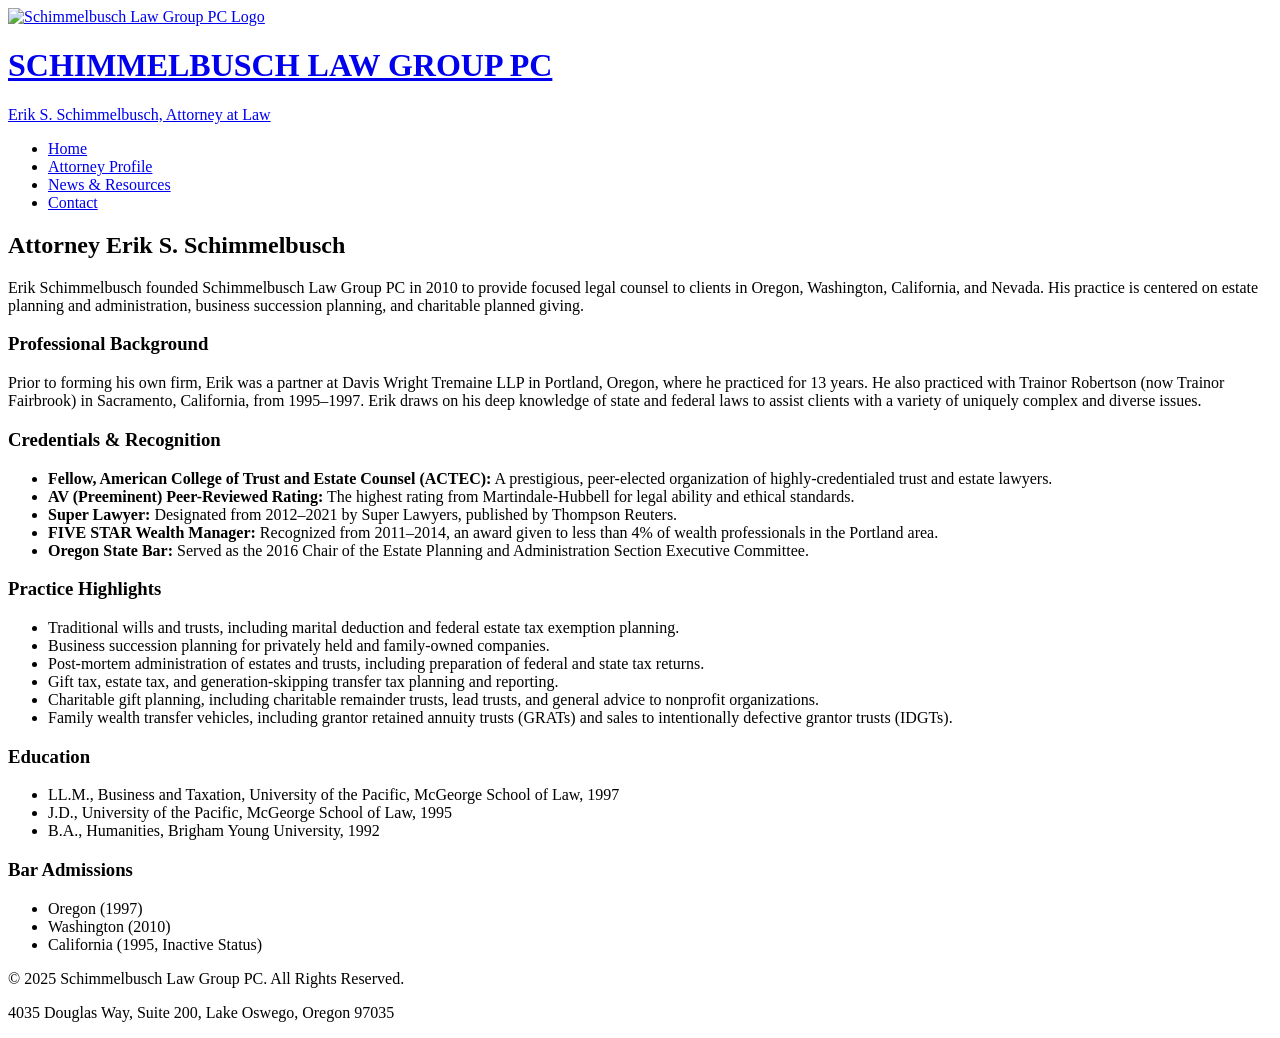
==== attorney.html @ 34c7da97 "Create attorney.html" ====
<!DOCTYPE html>
<html lang="en">
<head>
    <meta charset="UTF-8">
    <meta name="viewport" content="width=device-width, initial-scale=1.0">
    <title>Attorney Erik S. Schimmelbusch | Schimmelbusch Law Group PC</title>
    <meta name="description" content="Meet Erik S. Schimmelbusch, founder of Schimmelbusch Law Group PC. An experienced attorney in estate planning, an ACTEC Fellow, and a multi-year Super Lawyer recipient.">
    <link rel="stylesheet" href="style.css">
    <link rel="preconnect" href="https://fonts.googleapis.com">
    <link rel="preconnect" href="https://fonts.gstatic.com" crossorigin>
    <link href="https://fonts.googleapis.com/css2?family=Lora:wght@400;700&family=Roboto:wght@300;400&display=swap" rel="stylesheet">
</head>
<body>
    <header class="main-header">
        <div class="container">
            <a href="index.html" class="logo-link">
                <img src="https://qtrypzzcjebvfcihiynt.supabase.co/storage/v1/object/public/base44-prod/public/fba9cc76a_Schimmelbusch-Logo.jpg" alt="Schimmelbusch Law Group PC Logo" class="logo-image">
                <div class="logo-text">
                    <h1>SCHIMMELBUSCH LAW GROUP PC</h1>
                    <p>Erik S. Schimmelbusch, Attorney at Law</p>
                </div>
            </a>
            <nav class="main-nav">
                <ul>
                    <li><a href="index.html">Home</a></li>
                    <li><a href="attorney.html" class="active">Attorney Profile</a></li>
                    <li><a href="news.html">News & Resources</a></li>
                    <li><a href="contact.html">Contact</a></li>
                </ul>
            </nav>
        </div>
    </header>

    <main>
        <section class="content-page">
            <div class="container">
                <h2>Attorney Erik S. Schimmelbusch</h2>
                <p class="intro-paragraph">
                    Erik Schimmelbusch founded Schimmelbusch Law Group PC in 2010 to provide focused legal counsel to clients in Oregon, Washington, California, and Nevada. His practice is centered on estate planning and administration, business succession planning, and charitable planned giving.
                </p>

                <h3>Professional Background</h3>
                <p>Prior to forming his own firm, Erik was a partner at Davis Wright Tremaine LLP in Portland, Oregon, where he practiced for 13 years. He also practiced with Trainor Robertson (now Trainor Fairbrook) in Sacramento, California, from 1995–1997. Erik draws on his deep knowledge of state and federal laws to assist clients with a variety of uniquely complex and diverse issues.</p>
                
                <h3>Credentials & Recognition</h3>
                <ul>
                    <li><strong>Fellow, American College of Trust and Estate Counsel (ACTEC):</strong> A prestigious, peer-elected organization of highly-credentialed trust and estate lawyers.</li>
                    <li><strong>AV (Preeminent) Peer-Reviewed Rating:</strong> The highest rating from Martindale-Hubbell for legal ability and ethical standards.</li>
                    <li><strong>Super Lawyer:</strong> Designated from 2012–2021 by Super Lawyers, published by Thompson Reuters.</li>
                    <li><strong>FIVE STAR Wealth Manager:</strong> Recognized from 2011–2014, an award given to less than 4% of wealth professionals in the Portland area.</li>
                    <li><strong>Oregon State Bar:</strong> Served as the 2016 Chair of the Estate Planning and Administration Section Executive Committee.</li>
                </ul>

                <h3>Practice Highlights</h3>
                <ul>
                    <li>Traditional wills and trusts, including marital deduction and federal estate tax exemption planning.</li>
                    <li>Business succession planning for privately held and family-owned companies.</li>
                    <li>Post-mortem administration of estates and trusts, including preparation of federal and state tax returns.</li>
                    <li>Gift tax, estate tax, and generation-skipping transfer tax planning and reporting.</li>
                    <li>Charitable gift planning, including charitable remainder trusts, lead trusts, and general advice to nonprofit organizations.</li>
                    <li>Family wealth transfer vehicles, including grantor retained annuity trusts (GRATs) and sales to intentionally defective grantor trusts (IDGTs).</li>
                </ul>
                
                <h3>Education</h3>
                <ul>
                    <li>LL.M., Business and Taxation, University of the Pacific, McGeorge School of Law, 1997</li>
                    <li>J.D., University of the Pacific, McGeorge School of Law, 1995</li>
                    <li>B.A., Humanities, Brigham Young University, 1992</li>
                </ul>
                
                <h3>Bar Admissions</h3>
                <ul>
                    <li>Oregon (1997)</li>
                    <li>Washington (2010)</li>
                    <li>California (1995, Inactive Status)</li>
                </ul>
            </div>
        </section>
    </main>

    <footer class="main-footer">
        <div class="container">
            <p>&copy; 2025 Schimmelbusch Law Group PC. All Rights Reserved.</p>
            <p>4035 Douglas Way, Suite 200, Lake Oswego, Oregon 97035</p>
        </div>
    </footer>
</body>
</html>
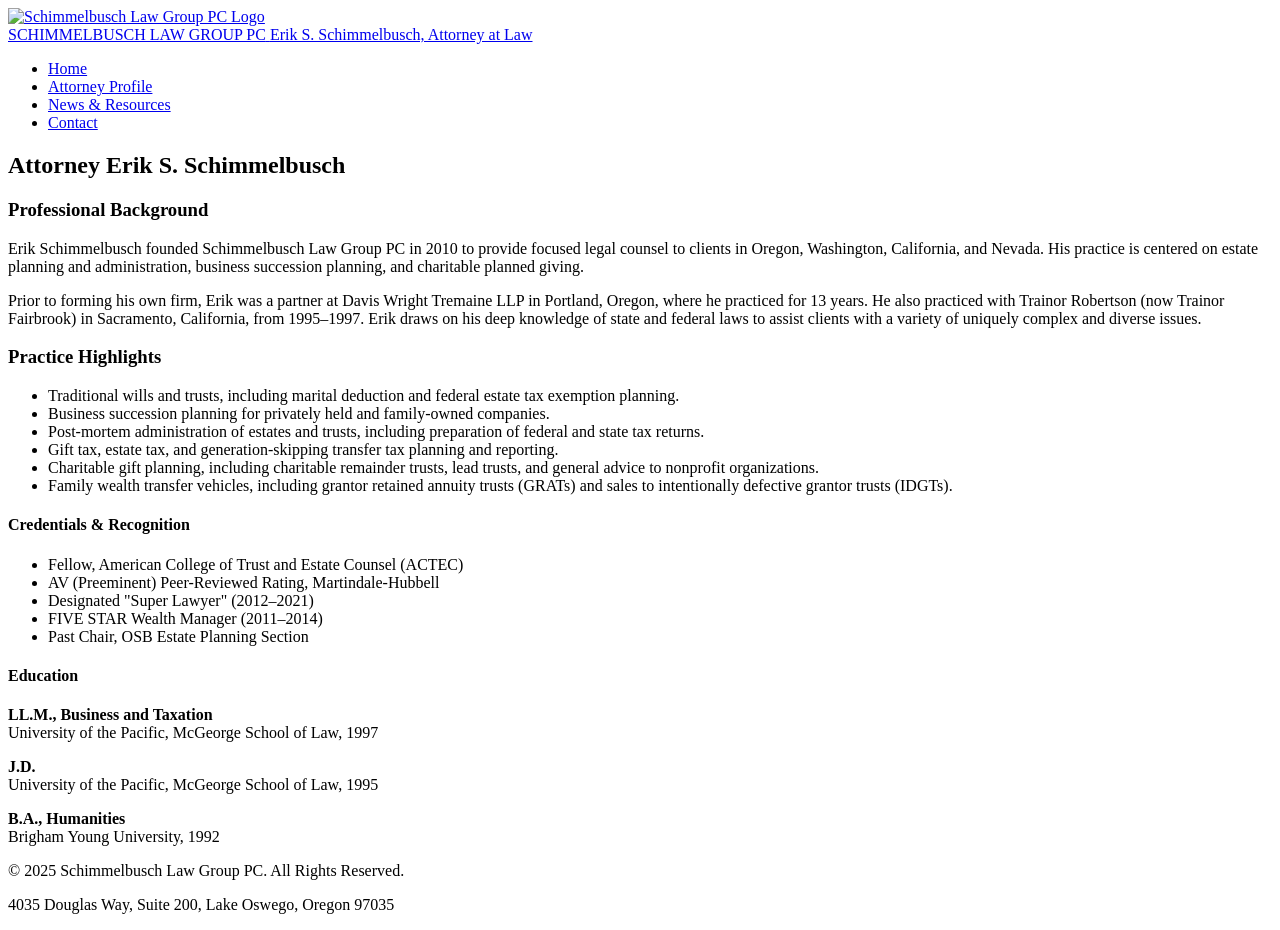
==== commit edce7a87: "Update attorney.html" ====
--- a/attorney.html
+++ b/attorney.html
@@ -8,16 +8,17 @@
     <link rel="stylesheet" href="style.css">
     <link rel="preconnect" href="https://fonts.googleapis.com">
     <link rel="preconnect" href="https://fonts.gstatic.com" crossorigin>
-    <link href="https://fonts.googleapis.com/css2?family=Lora:wght@400;700&family=Roboto:wght@300;400&display=swap" rel="stylesheet">
+    <link href="https://fonts.googleapis.com/css2?family=Merriweather:wght@400;700&family=Lato:wght@300;400;700&display=swap" rel="stylesheet">
 </head>
 <body>
+
     <header class="main-header">
         <div class="container">
             <a href="index.html" class="logo-link">
                 <img src="https://qtrypzzcjebvfcihiynt.supabase.co/storage/v1/object/public/base44-prod/public/fba9cc76a_Schimmelbusch-Logo.jpg" alt="Schimmelbusch Law Group PC Logo" class="logo-image">
                 <div class="logo-text">
-                    <h1>SCHIMMELBUSCH LAW GROUP PC</h1>
-                    <p>Erik S. Schimmelbusch, Attorney at Law</p>
+                    <span class="firm-name">SCHIMMELBUSCH LAW GROUP PC</span>
+                    <span class="attorney-name">Erik S. Schimmelbusch, Attorney at Law</span>
                 </div>
             </a>
             <nav class="main-nav">
@@ -32,48 +33,47 @@
     </header>
 
     <main>
-        <section class="content-page">
+        <section class="page-title-section">
             <div class="container">
-                <h2>Attorney Erik S. Schimmelbusch</h2>
-                <p class="intro-paragraph">
-                    Erik Schimmelbusch founded Schimmelbusch Law Group PC in 2010 to provide focused legal counsel to clients in Oregon, Washington, California, and Nevada. His practice is centered on estate planning and administration, business succession planning, and charitable planned giving.
-                </p>
+                <h1>Attorney Erik S. Schimmelbusch</h1>
+            </div>
+        </section>
 
-                <h3>Professional Background</h3>
-                <p>Prior to forming his own firm, Erik was a partner at Davis Wright Tremaine LLP in Portland, Oregon, where he practiced for 13 years. He also practiced with Trainor Robertson (now Trainor Fairbrook) in Sacramento, California, from 1995–1997. Erik draws on his deep knowledge of state and federal laws to assist clients with a variety of uniquely complex and diverse issues.</p>
-                
-                <h3>Credentials & Recognition</h3>
-                <ul>
-                    <li><strong>Fellow, American College of Trust and Estate Counsel (ACTEC):</strong> A prestigious, peer-elected organization of highly-credentialed trust and estate lawyers.</li>
-                    <li><strong>AV (Preeminent) Peer-Reviewed Rating:</strong> The highest rating from Martindale-Hubbell for legal ability and ethical standards.</li>
-                    <li><strong>Super Lawyer:</strong> Designated from 2012–2021 by Super Lawyers, published by Thompson Reuters.</li>
-                    <li><strong>FIVE STAR Wealth Manager:</strong> Recognized from 2011–2014, an award given to less than 4% of wealth professionals in the Portland area.</li>
-                    <li><strong>Oregon State Bar:</strong> Served as the 2016 Chair of the Estate Planning and Administration Section Executive Committee.</li>
-                </ul>
+        <section class="content-section">
+            <div class="container content-grid">
+                <div class="main-content">
+                    <h3>Professional Background</h3>
+                    <p>Erik Schimmelbusch founded Schimmelbusch Law Group PC in 2010 to provide focused legal counsel to clients in Oregon, Washington, California, and Nevada. His practice is centered on estate planning and administration, business succession planning, and charitable planned giving.</p>
+                    <p>Prior to forming his own firm, Erik was a partner at Davis Wright Tremaine LLP in Portland, Oregon, where he practiced for 13 years. He also practiced with Trainor Robertson (now Trainor Fairbrook) in Sacramento, California, from 1995–1997. Erik draws on his deep knowledge of state and federal laws to assist clients with a variety of uniquely complex and diverse issues.</p>
 
-                <h3>Practice Highlights</h3>
-                <ul>
-                    <li>Traditional wills and trusts, including marital deduction and federal estate tax exemption planning.</li>
-                    <li>Business succession planning for privately held and family-owned companies.</li>
-                    <li>Post-mortem administration of estates and trusts, including preparation of federal and state tax returns.</li>
-                    <li>Gift tax, estate tax, and generation-skipping transfer tax planning and reporting.</li>
-                    <li>Charitable gift planning, including charitable remainder trusts, lead trusts, and general advice to nonprofit organizations.</li>
-                    <li>Family wealth transfer vehicles, including grantor retained annuity trusts (GRATs) and sales to intentionally defective grantor trusts (IDGTs).</li>
-                </ul>
-                
-                <h3>Education</h3>
-                <ul>
-                    <li>LL.M., Business and Taxation, University of the Pacific, McGeorge School of Law, 1997</li>
-                    <li>J.D., University of the Pacific, McGeorge School of Law, 1995</li>
-                    <li>B.A., Humanities, Brigham Young University, 1992</li>
-                </ul>
-                
-                <h3>Bar Admissions</h3>
-                <ul>
-                    <li>Oregon (1997)</li>
-                    <li>Washington (2010)</li>
-                    <li>California (1995, Inactive Status)</li>
-                </ul>
+                    <h3>Practice Highlights</h3>
+                    <ul>
+                        <li>Traditional wills and trusts, including marital deduction and federal estate tax exemption planning.</li>
+                        <li>Business succession planning for privately held and family-owned companies.</li>
+                        <li>Post-mortem administration of estates and trusts, including preparation of federal and state tax returns.</li>
+                        <li>Gift tax, estate tax, and generation-skipping transfer tax planning and reporting.</li>
+                        <li>Charitable gift planning, including charitable remainder trusts, lead trusts, and general advice to nonprofit organizations.</li>
+                        <li>Family wealth transfer vehicles, including grantor retained annuity trusts (GRATs) and sales to intentionally defective grantor trusts (IDGTs).</li>
+                    </ul>
+                </div>
+                <aside class="sidebar">
+                    <div class="card">
+                        <h4>Credentials & Recognition</h4>
+                        <ul>
+                            <li>Fellow, American College of Trust and Estate Counsel (ACTEC)</li>
+                            <li>AV (Preeminent) Peer-Reviewed Rating, Martindale-Hubbell</li>
+                            <li>Designated "Super Lawyer" (2012–2021)</li>
+                            <li>FIVE STAR Wealth Manager (2011–2014)</li>
+                            <li>Past Chair, OSB Estate Planning Section</li>
+                        </ul>
+                    </div>
+                    <div class="card">
+                        <h4>Education</h4>
+                        <p><strong>LL.M., Business and Taxation</strong><br>University of the Pacific, McGeorge School of Law, 1997</p>
+                        <p><strong>J.D.</strong><br>University of the Pacific, McGeorge School of Law, 1995</p>
+                        <p><strong>B.A., Humanities</strong><br>Brigham Young University, 1992</p>
+                    </div>
+                </aside>
             </div>
         </section>
     </main>
@@ -84,5 +84,6 @@
             <p>4035 Douglas Way, Suite 200, Lake Oswego, Oregon 97035</p>
         </div>
     </footer>
+
 </body>
 </html>
--- a/style.css
+++ b/style.css
@@ -0,0 +1,81 @@
+<!DOCTYPE html>
+<html lang="en">
+<head>
+    <meta charset="UTF-8">
+    <meta name="viewport" content="width=device-width, initial-scale=1.0">
+    <title>Contact | Schimmelbusch Law Group PC</title>
+    <meta name="description" content="Contact Schimmelbusch Law Group PC for a consultation on estate planning and administration. Find our office address, phone number, and email.">
+    <link rel="stylesheet" href="style.css">
+    <link rel="preconnect" href="https://fonts.googleapis.com">
+    <link rel="preconnect" href="https://fonts.gstatic.com" crossorigin>
+    <link href="https://fonts.googleapis.com/css2?family=Lora:wght@400;700&family=Roboto:wght@300;400&display=swap" rel="stylesheet">
+</head>
+<body>
+    <header class="main-header">
+        <div class="container">
+            <a href="index.html" class="logo-link">
+                <img src="https://qtrypzzcjebvfcihiynt.supabase.co/storage/v1/object/public/base44-prod/public/fba9cc76a_Schimmelbusch-Logo.jpg" alt="Schimmelbusch Law Group PC Logo" class="logo-image">
+                <div class="logo-text">
+                    <h1>SCHIMMELBUSCH LAW GROUP PC</h1>
+                    <p>Erik S. Schimmelbusch, Attorney at Law</p>
+                </div>
+            </a>
+            <nav class="main-nav">
+                <ul>
+                    <li><a href="index.html">Home</a></li>
+                    <li><a href="attorney.html">Attorney Profile</a></li>
+                    <li><a href="news.html">News & Resources</a></li>
+                    <li><a href="contact.html" class="active">Contact</a></li>
+                </ul>
+            </nav>
+        </div>
+    </header>
+
+    <main>
+        <section class="content-page">
+            <div class="container">
+                <h2>Contact Us</h2>
+                <p class="intro-paragraph">We look forward to serving as your trusted advisors. Please reach out to schedule a consultation.</p>
+
+                <div class="contact-container">
+                    <div class="contact-details">
+                        <h3>Office Information</h3>
+                        <p>
+                            <strong>Address:</strong><br>
+                            4035 Douglas Way<br>
+                            Suite 200<br>
+                            Lake Oswego, Oregon 97035
+                        </p>
+                        <p>
+                            <strong>Phone:</strong><br>
+                            <a href="tel:503-830-2864">503-830-2864</a>
+                        </p>
+                        <p>
+                            <strong>Email:</strong><br>
+                            <a href="mailto:schimmelbusch@icloud.com">schimmelbusch@icloud.com</a>
+                        </p>
+                    </div>
+                    <div class="contact-map">
+                        <iframe 
+                            src="https://www.google.com/maps/embed?pb=!1m18!1m12!1m3!1d2799.982522718164!2d-122.7198865844438!3d45.43123897910025!2m3!1f0!2f0!3f0!3m2!1i1024!2i768!4f13.1!3m3!1m2!1s0x549575678a1d7f47%3A0x6b44f2b9a7c36a3!2s4035%20Douglas%20Way%20%23200%2C%20Lake%20Oswego%2C%20OR%2097035%2C%20USA!5e0!3m2!1sen!2s!4v1671234567890!5m2!1sen!2s" 
+                            width="100%" 
+                            height="350" 
+                            style="border:0;" 
+                            allowfullscreen="" 
+                            loading="lazy" 
+                            referrerpolicy="no-referrer-when-downgrade">
+                        </iframe>
+                    </div>
+                </div>
+            </div>
+        </section>
+    </main>
+
+    <footer class="main-footer">
+        <div class="container">
+            <p>&copy; 2025 Schimmelbusch Law Group PC. All Rights Reserved.</p>
+            <p>4035 Douglas Way, Suite 200, Lake Oswego, Oregon 97035</p>
+        </div>
+    </footer>
+</body>
+</html>
